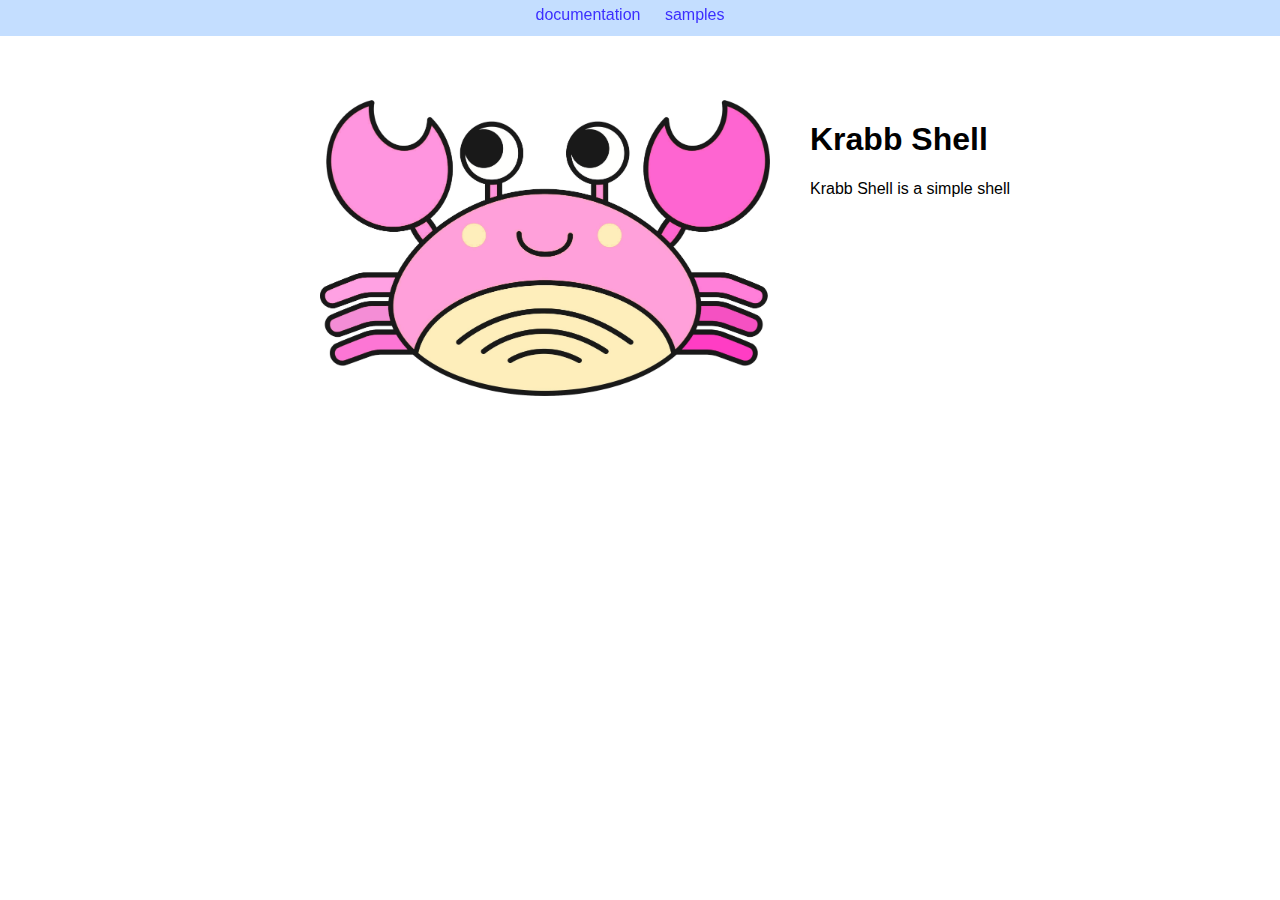
==== index.html @ ca2bb657 "added website" ====
<!DOCTYPE html>
<html lang="en">
<head>
    <meta charset="UTF-8">
    <meta name="viewport" content="width=device-width, initial-scale=1.0">
    <link rel="shortcut icon" href="assets/krabb_logo.jpg" type="image/x-icon">
    <title>KrabbShell</title>
    <link rel="stylesheet" href="css/style.css">
</head>
<body>
    <div class="toplinks">
        <a href="/docs.html">documentation</a>
        <a href="/samples.html">samples</a>
    </div>
    <div class="main">
        <div class="home">
            <img class="krabbLogo" src="assets/krabb_logo.jpg">
            <h1>Krabb Shell</h1>
            <p>Krabb Shell is a simple shell</p>
        </div>
    </div>
</body>
</html>
---- css/style.css ----
body {
    margin: 0;
    font-family: Roboto, Arial, Helvetica, sans-serif;
}

.toplinks {
    position: fixed;
    background-color: #a1caffa1;
    width: 100%;
    height: 30px;
    padding-top: 0.5%;
    text-align: center;
}

a {
    color: #3C2FFF;
    text-decoration: none;
    padding-right: 20px;
}

a:visited {
    color: #3C2FFF;
    text-decoration: none;
    padding-right: 20px;
}

a:hover {
    color: #816efac0;
}

.krabbLogo {
    width: 450px;
    float: left;
    padding-right: 40px;
}

.home {
    position: absolute;
    margin-top: 100px;
    width: 60%;
}

.main {
    margin-left: 25%;
}
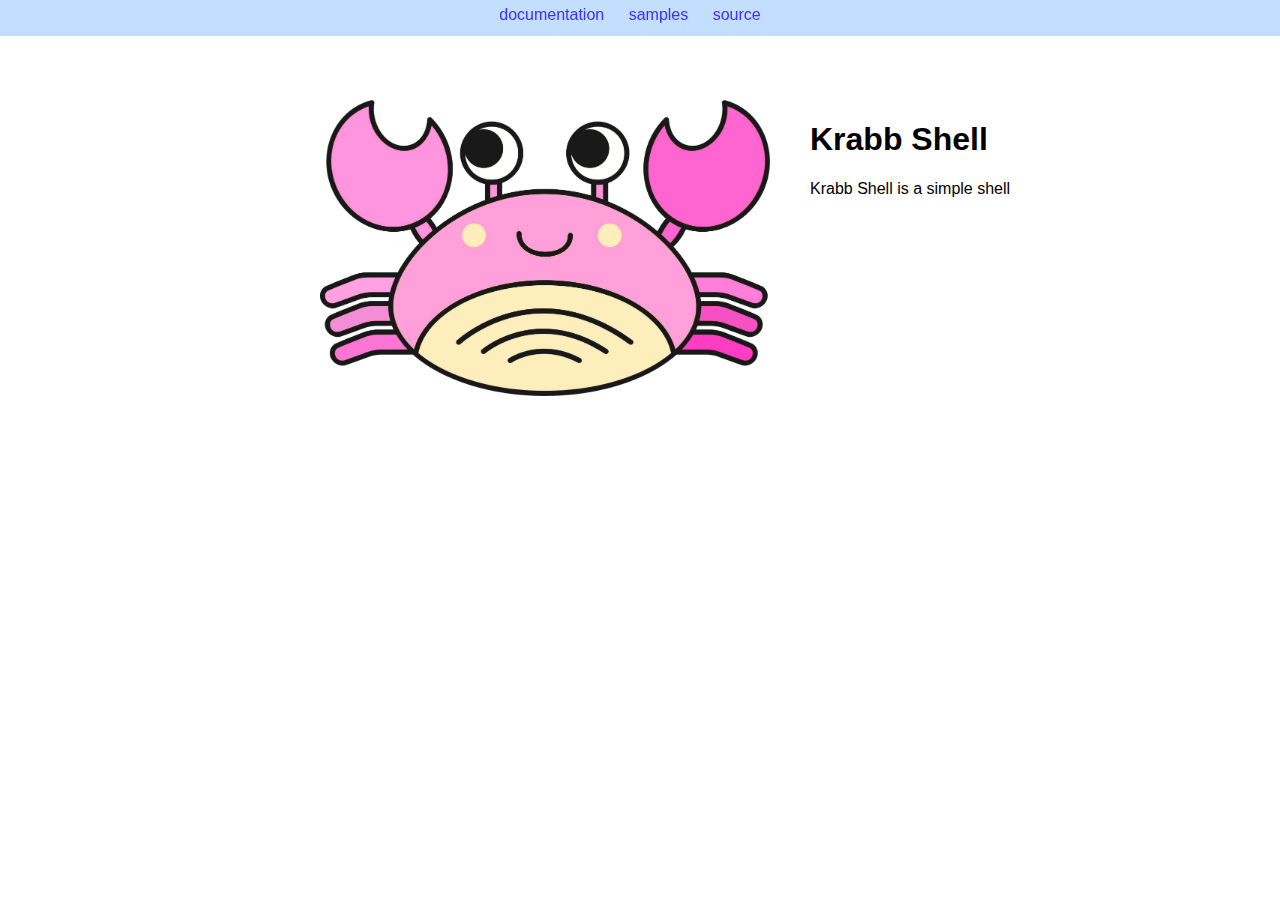
==== commit 7ecdcf94: "Update index.html" ====
--- a/index.html
+++ b/index.html
@@ -9,8 +9,9 @@
 </head>
 <body>
     <div class="toplinks">
-        <a href="/docs.html">documentation</a>
-        <a href="/samples.html">samples</a>
+        <a href="https://ofsho.github.io/KrabbShell/docs">documentation</a>
+        <a href="https://ofsho.github.io/KrabbShell/samples">samples</a>
+        <a href="https://www.github.com/ofsho/krabbshell">source</a>
     </div>
     <div class="main">
         <div class="home">
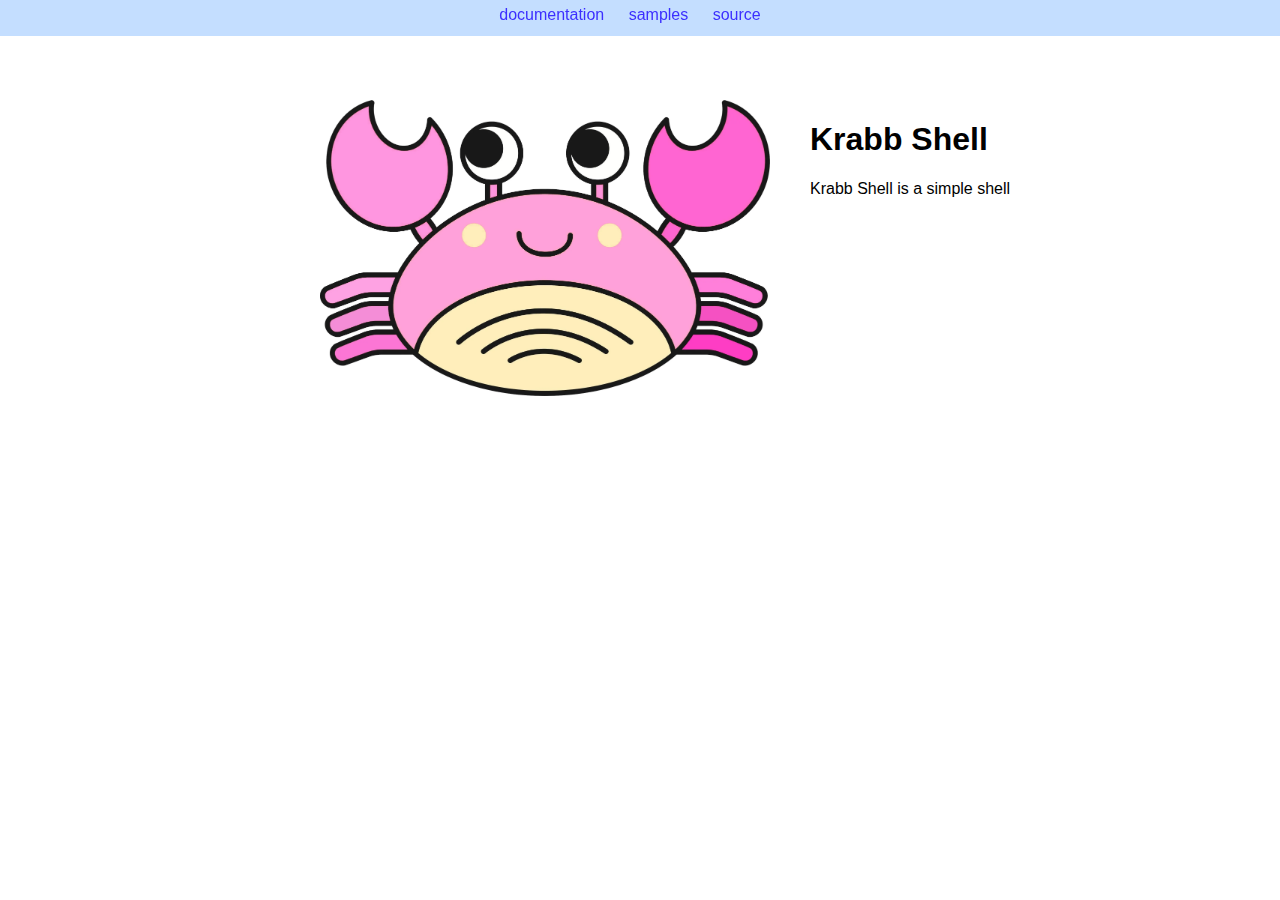
==== commit 87506c95: "added webp" ====
--- a/index.html
+++ b/index.html
@@ -3,7 +3,7 @@
 <head>
     <meta charset="UTF-8">
     <meta name="viewport" content="width=device-width, initial-scale=1.0">
-    <link rel="shortcut icon" href="assets/krabb_logo.jpg" type="image/x-icon">
+    <link rel="shortcut icon" href="assets/krabb_logo.webp" type="image/x-icon">
     <title>KrabbShell</title>
     <link rel="stylesheet" href="css/style.css">
 </head>
@@ -15,7 +15,7 @@
     </div>
     <div class="main">
         <div class="home">
-            <img class="krabbLogo" src="assets/krabb_logo.jpg">
+            <img class="krabbLogo" src="assets/krabb_logo.webp">
             <h1>Krabb Shell</h1>
             <p>Krabb Shell is a simple shell</p>
         </div>
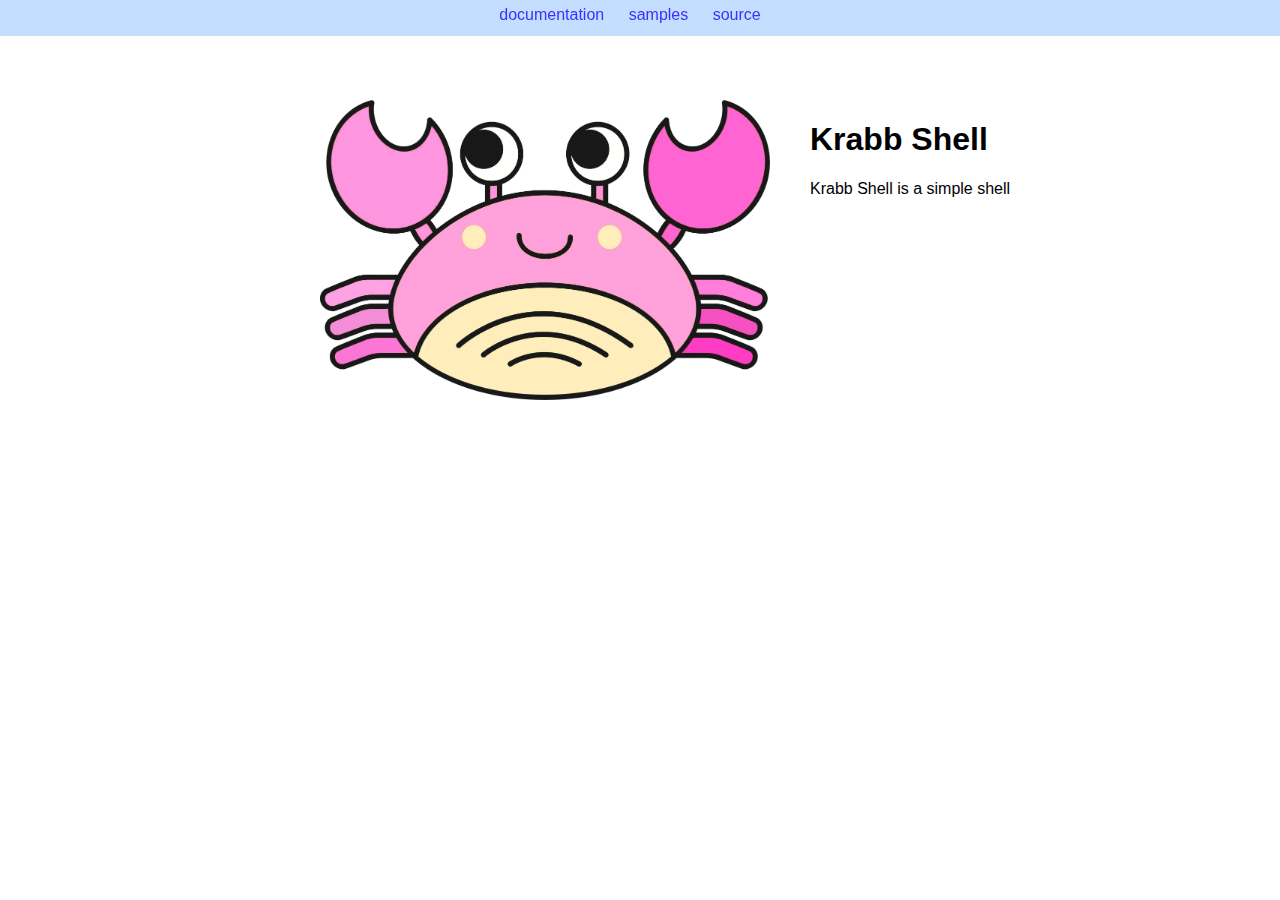
==== commit cfa284f4: "added image alt and height/width" ====
--- a/index.html
+++ b/index.html
@@ -15,7 +15,7 @@
     </div>
     <div class="main">
         <div class="home">
-            <img class="krabbLogo" src="assets/krabb_logo.webp">
+            <img class="krabbLogo" width="450px" height="300px" src="assets/krabb_logo.webp" alt="logo">
             <h1>Krabb Shell</h1>
             <p>Krabb Shell is a simple shell</p>
         </div>
--- a/css/style.css
+++ b/css/style.css
@@ -29,7 +29,6 @@
 }
 
 .krabbLogo {
-    width: 450px;
     float: left;
     padding-right: 40px;
 }
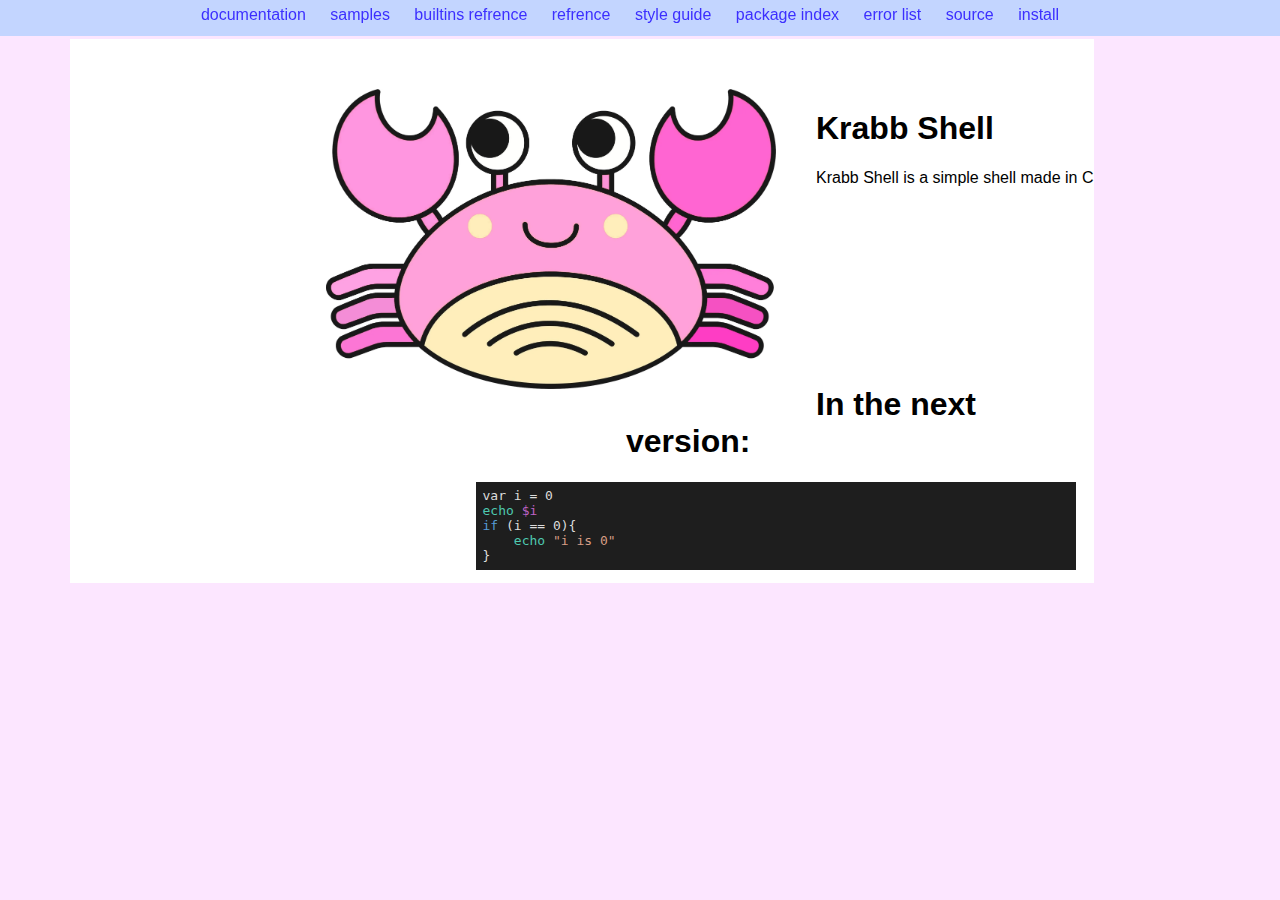
==== commit d72e08ca: "changed design and updated documentation" ====
--- a/index.html
+++ b/index.html
@@ -6,18 +6,35 @@
     <link rel="shortcut icon" href="assets/krabb_logo.webp" type="image/x-icon">
     <title>KrabbShell</title>
     <link rel="stylesheet" href="css/style.css">
+    <link rel="stylesheet" href="javascript/styles/vs2015.css">
+    <script src="javascript/highlight.pack.js"></script>
+    <script>hljs.initHighlightingOnLoad();</script>
 </head>
 <body>
     <div class="toplinks">
-        <a href="https://ofsho.github.io/KrabbShell/docs">documentation</a>
+        <a href="https://ofsho.github.io/KrabbShell/docs/intro">documentation</a>
         <a href="https://ofsho.github.io/KrabbShell/samples">samples</a>
+        <a href="https://github.com/ofsho/KrabbShell/wiki/Function-Index-(standard-library-and-builtins-only)">builtins refrence</a>
+        <a href="https://ofsho.github.io/KrabbShell/refrence">refrence</a>
+        <a href="https://ofsho.github.io/KrabbShell/styleguide">style guide</a>
+        <a href="https://ofsho.github.io/KrabbShell/package/packageindex">package index</a>
+        <a class="lnk" href="https://ofsho.github.io/KrabbShell/docs/errors">error list</a>
         <a href="https://www.github.com/ofsho/krabbshell">source</a>
+        <a href="https://github.com/ofsho/KrabbShell/releases/tag/0.0.1">install</a>
     </div>
     <div class="main">
         <div class="home">
             <img class="krabbLogo" width="450px" height="300px" src="assets/krabb_logo.webp" alt="logo">
             <h1>Krabb Shell</h1>
-            <p>Krabb Shell is a simple shell</p>
+            <p>Krabb Shell is a simple shell made in C</p>
+            <br><br><br><br><br><br><br><br><br>
+            <div class="ttm">
+                <h1 class="ttm">In the next version:</h1>
+                <pre><code class="bash">var i = 0
+echo $i
+if (i == 0){
+    echo "i is 0"
+}</code></pre></div>
         </div>
     </div>
 </body>
--- a/css/style.css
+++ b/css/style.css
@@ -1,3 +1,7 @@
+:root {
+    background-color: #fce6ff;
+}
+
 body {
     margin: 0;
     font-family: Roboto, Arial, Helvetica, sans-serif;
@@ -35,10 +39,23 @@
 
 .home {
     position: absolute;
-    margin-top: 100px;
+    background-color: #ffffff;
+    padding-left: 20%;
+    padding-top: 50px;
+    margin-left: -250px;
+    margin-top: 39px;
     width: 60%;
 }
 
 .main {
     margin-left: 25%;
+}
+
+.ttm {
+    margin-left: 150px;
+}
+
+pre {
+    text-align: left;
+    width: 600px;
 }--- a/javascript/styles/vs2015.css
+++ b/javascript/styles/vs2015.css
@@ -0,0 +1,115 @@
+/*
+ * Visual Studio 2015 dark style
+ * Author: Nicolas LLOBERA <nllobera@gmail.com>
+ */
+
+.hljs {
+  display: block;
+  overflow-x: auto;
+  padding: 0.5em;
+  background: #1E1E1E;
+  color: #DCDCDC;
+}
+
+.hljs-keyword,
+.hljs-literal,
+.hljs-symbol,
+.hljs-name {
+  color: #569CD6;
+}
+.hljs-link {
+  color: #569CD6;
+  text-decoration: underline;
+}
+
+.hljs-built_in,
+.hljs-type {
+  color: #4EC9B0;
+}
+
+.hljs-number,
+.hljs-class {
+  color: #B8D7A3;
+}
+
+.hljs-string,
+.hljs-meta-string {
+  color: #D69D85;
+}
+
+.hljs-regexp,
+.hljs-template-tag {
+  color: #9A5334;
+}
+
+.hljs-subst,
+.hljs-function,
+.hljs-title,
+.hljs-params,
+.hljs-formula {
+  color: #DCDCDC;
+}
+
+.hljs-comment,
+.hljs-quote {
+  color: #57A64A;
+  font-style: italic;
+}
+
+.hljs-doctag {
+  color: #608B4E;
+}
+
+.hljs-meta,
+.hljs-meta-keyword,
+.hljs-tag {
+  color: #9B9B9B;
+}
+
+.hljs-variable,
+.hljs-template-variable {
+  color: #BD63C5;
+}
+
+.hljs-attr,
+.hljs-attribute,
+.hljs-builtin-name {
+  color: #9CDCFE;
+}
+
+.hljs-section {
+  color: gold;
+}
+
+.hljs-emphasis {
+  font-style: italic;
+}
+
+.hljs-strong {
+  font-weight: bold;
+}
+
+/*.hljs-code {
+  font-family:'Monospace';
+}*/
+
+.hljs-bullet,
+.hljs-selector-tag,
+.hljs-selector-id,
+.hljs-selector-class,
+.hljs-selector-attr,
+.hljs-selector-pseudo {
+  color: #D7BA7D;
+}
+
+.hljs-addition {
+  background-color: #144212;
+  display: inline-block;
+  width: 100%;
+}
+
+.hljs-deletion {
+  background-color: #600;
+  display: inline-block;
+  width: 100%;
+}
